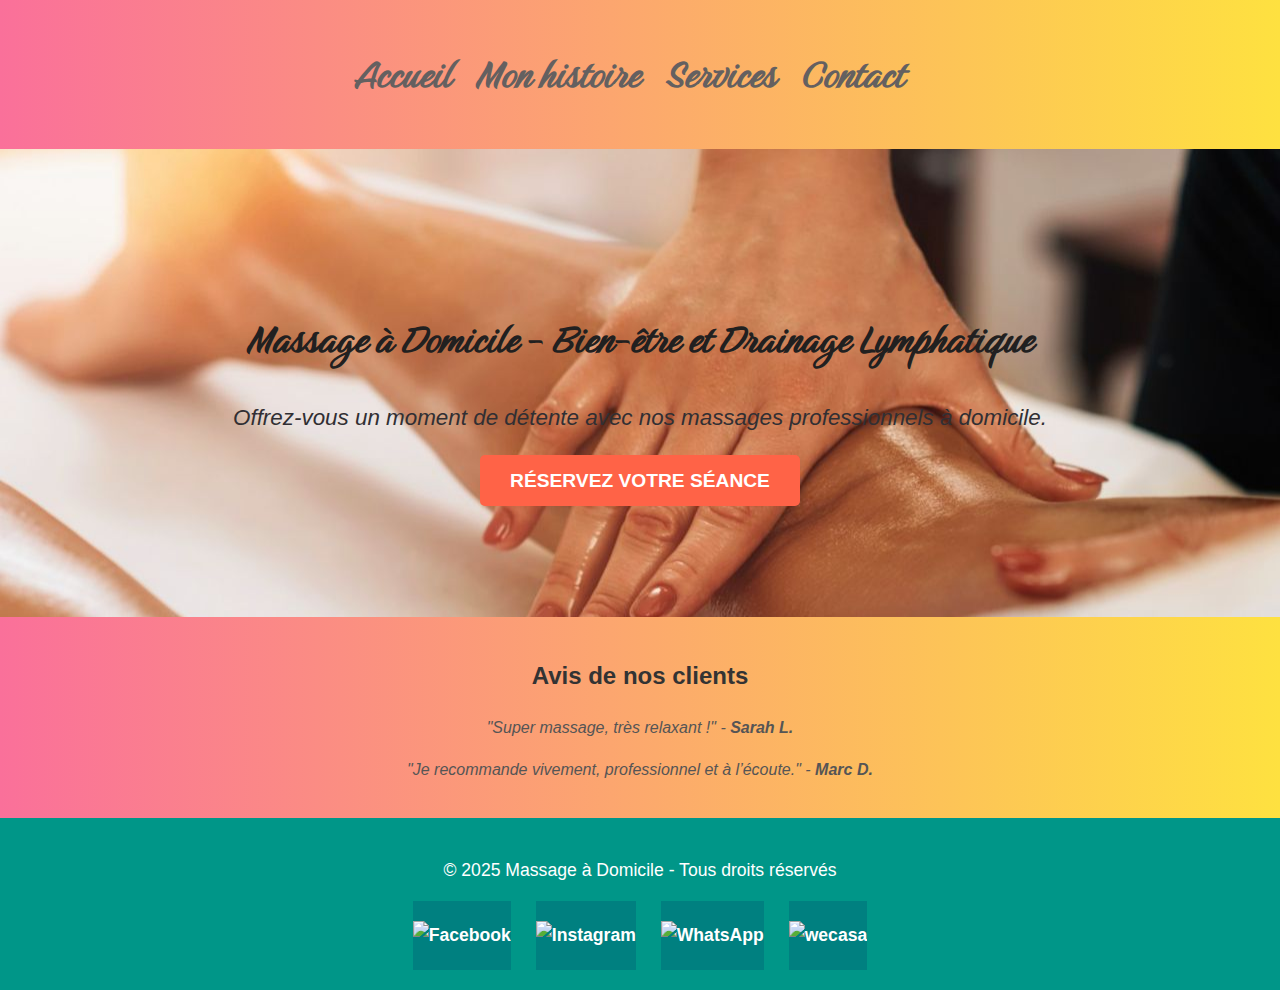
==== mon-site/index.html @ ffd36b78 "finalisation page  carriere" ====
<!DOCTYPE html>
<html lang="fr">

<head>
    <meta charset="UTF-8">
    <meta name="viewport" content="width=device-width, initial-scale=1.0">
    <title>Massage à Domicile - Drainage Lymphatique</title>
    <link rel="preconnect" href="https://fonts.googleapis.com">
    <link rel="preconnect" href="https://fonts.gstatic.com" crossorigin>
    <link href="https://fonts.googleapis.com/css2?family=Birthstone&display=swap" rel="stylesheet">
    <link rel="stylesheet" href="css/style.css">
</head>

<body>
    <header>
        <nav>
            <ul>
                <li><a href="index.html">Accueil</a></li>
                <li><a href="mon_histoire.html">Mon histoire</a></li>
                <li><a href="services.html">Services</a></li>
                <li><a href="contact.html">Contact</a></li>
            </ul>
        </nav>
    </header>

    <section id="hero">
        <h1>Massage à Domicile - Bien-être et Drainage Lymphatique</h1>
        <p>Offrez-vous un moment de détente avec nos massages professionnels à domicile.</p>
        <a href="contact.html" class="btn">Réservez votre séance</a>
    </section>
    <section class="temoignages">
        <h2>Avis de nos clients</h2>
        <div class="avis">
            <p>"Super massage, très relaxant !" - <strong>Sarah L.</strong></p>
            <p>"Je recommande vivement, professionnel et à l’écoute." - <strong>Marc D.</strong></p>
        </div>
    </section>

    <footer>
        <p>&copy; 2025 Massage à Domicile - Tous droits réservés</p>
        <div class="social-icons">
            <a href="https://www.facebook.com/tonprofil" target="_blank">
                <img src="images/facebook.png" alt="Facebook">
            </a>
            <a href="https://www.instagram.com/tonprofil" target="_blank">
                <img src="images/instagram.png" alt="Instagram">
            </a>
            <a href="https://www.whatsapp.com/tonprofil" target="_blank">
                <img src="images/whatsapp.png" alt="WhatsApp">
            </a>
            <a href="https://www.wecasa.com/tonprofil" target="_blank">
                <img src="images/wecasa.png" alt="wecasa">
            </a>
        </div>

    </footer>
</body>

</html>
---- mon-site/css/style.css ----
/* Global Styles */
.birthstone-regular {
    font-family: "Birthstone", serif;
    font-weight: 400;
    font-style: normal;
}

body {
    font-family: 'Arial', sans-serif;
    margin: 0;
    padding: 0;
    background-color: #f4f4f9;
    color: #333;
    line-height: 1.6;
}

/* Header */
header {
    background-image: linear-gradient(to right, #fa709a 0%, #fee140 100%);
    /* Vert apaisant */
    color: #fff;
    padding: 20px 0;
    text-align: center;
    box-shadow: 0 4px 6px rgba(0, 0, 0, 0.1);
}

header h1 {
    font-size: 2.5rem;
    margin: 0;
}

nav ul {
    list-style: none;
    padding: 0;
}

nav ul li {
    display: inline;
    margin-right: 20px;
}

nav ul li a {
    color: #646060;
    text-decoration: none;
    font-weight: bold;
    font-size: 3rem;
    font-family: "Birthstone", serif;
    font-style: normal;
    transition: color 0.3s ease-in-out;
}


nav ul li a:hover {
    text-decoration: underline;
    color: #121110;
    /* Une couleur douce qui attire l’attention */
}

/* Hero Section */
#hero {
    background: url('../images/Drainage.jpg') no-repeat center center/cover;

    /* Image d'arrière-plan relaxante */
    color: rgb(49, 47, 51);
    padding: 120px 20px;
    text-align: center;
    background-position: center;
    background-size: cover;
    background-attachment: fixed;
}

#hero h1 {
    font-size: 3rem;
    margin-bottom: 15px;
    font-family: 'Georgia', serif;
    /**/
    color: #212020;

    font-family: "Birthstone", serif;
    font-style: normal;
}

#hero p {
    font-size: 1.4rem;
    font-style: italic;
    margin-bottom: 30px;
}

#hero .btn {
    background-color: #ff6347;
    /* Une couleur chaude et relaxante */
    color: white;
    padding: 15px 30px;
    font-size: 1.2rem;
    border-radius: 5px;
    text-decoration: none;
    text-transform: uppercase;
    font-weight: bold;
    transition: background-color 0.3s ease;
}

#hero .btn:hover {
    background-color: #471f19;
}

/* story Section */
#story {
    background: url('../images/Drainage_story.jpg') no-repeat center center/cover;


    /* Image d'arrière-plan relaxante */
    color: rgb(49, 47, 51);
    padding: 120px 20px;
    text-align: center;
    background-position: center;
    background-size: cover;
    background-attachment: fixed;
}

#story h1 {
    font-size: 3rem;
    margin-bottom: 15px;
    font-family: 'Georgia', serif;
    /**/
    color: #212020;

    font-family: "Birthstone", serif;
    font-style: normal;
}

#story p {
    font-size: 1.4rem;
    font-style: italic;
    margin-bottom: 30px;
}

#story .btn {
    background-color: #ff6347;
    /* Une couleur chaude et relaxante */
    color: white;
    padding: 15px 30px;
    font-size: 1.2rem;
    border-radius: 5px;
    text-decoration: none;
    text-transform: uppercase;
    font-weight: bold;
    transition: background-color 0.3s ease;
}

#hero .btn:hover {
    background-color: #e5533d;
}

/* Section Services */
#services {
    padding: 60px 20px;
    text-align: center;
    background-color: #fff;
    box-shadow: 0 4px 6px rgba(0, 0, 0, 0.1);
}

#services h2 {
    font-size: 2.5rem;
    color: #009688;
    margin-bottom: 30px;
}

.service-item {
    background-color: #f9f9f9;
    padding: 20px;
    border-radius: 8px;
    box-shadow: 0 2px 4px rgba(0, 0, 0, 0.1);
    margin-bottom: 30px;
    transition: transform 0.3s ease-in-out;
}

.service-item:hover {
    transform: translateY(-10px);
    /* Effet de survol */
}

.service-item h3 {
    font-size: 2rem;
    color: #009688;
    margin-bottom: 15px;
}

.service-item p {
    font-size: 1.2rem;
}

.service-item strong {
    color: #ff6347;
    font-size: 1.4rem;
}

.service-item .btn {
    margin-top: 20px;
    padding: 10px 20px;
    background-color: #009688;
    color: white;
    font-weight: bold;
    border-radius: 5px;
    text-decoration: none;
    font-size: 1.1rem;
}

.service-item .btn:hover {
    background-color: #00796b;
}

/* Formulaire de Contact */
#contact {
    padding: 60px 20px;
    background-color: #f4f4f9;
    text-align: center;
}

form {
    max-width: 600px;
    margin: 0 auto;
    background-color: #fff;
    padding: 30px;
    border-radius: 8px;
    box-shadow: 0 4px 6px rgba(0, 0, 0, 0.1);
}

form input,
form select,
form button {
    width: 100%;
    padding: 15px;
    margin: 10px 0;
    border: 1px solid #ccc;
    border-radius: 5px;
    font-size: 1.1rem;
}

form button {
    background-color: #ff6347;
    color: white;
    font-weight: bold;
    border: none;
    cursor: pointer;
    transition: background-color 0.3s ease;
}

form button:hover {
    background-color: #e5533d;
}

form input:focus,
form select:focus,
form button:focus {
    outline: none;
    border-color: #009688;
}

/*Section témoingnage*/

.temoignages {
    background: #f8f8f8;
    background-image: linear-gradient(to right, #fa709a 0%, #fee140 100%);
    padding: 20px;
    text-align: center;
}

.avis {
    font-style: italic;
    color: #555;
}

/* Footer */
footer {
    background-color: #009688;
    color: white;
    text-align: center;
    padding: 20px 0;
    font-size: 1.1rem;
}

footer a {
    color: white;
    text-decoration: none;
    font-weight: bold;
    text-align: center;
    padding: 20px 0;
    background: #008080;
}

footer a:hover {
    text-decoration: underline;
}

.social-icons {
    margin-top: 10px;
}

.social-icons a {
    display: inline-block;
    margin: 0 10px;
}
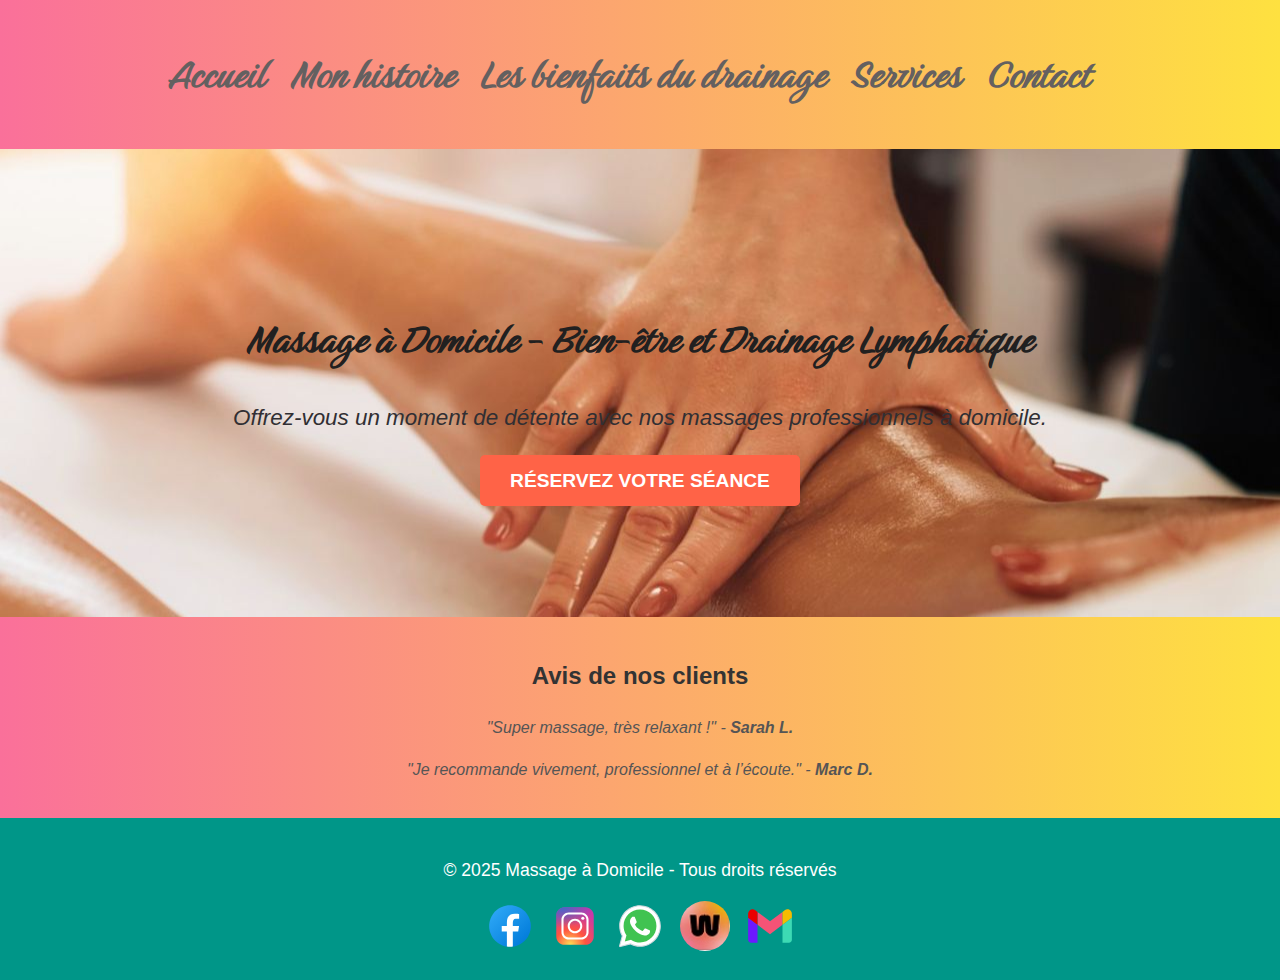
==== commit dda8d091: "ajout de pages" ====
--- a/mon-site/index.html
+++ b/mon-site/index.html
@@ -17,6 +17,7 @@
             <ul>
                 <li><a href="index.html">Accueil</a></li>
                 <li><a href="mon_histoire.html">Mon histoire</a></li>
+                <li><a href="Les_bienfaits_du_drainage.html"> Les bienfaits du drainage</a></li>
                 <li><a href="services.html">Services</a></li>
                 <li><a href="contact.html">Contact</a></li>
             </ul>
@@ -39,17 +40,20 @@
     <footer>
         <p>&copy; 2025 Massage à Domicile - Tous droits réservés</p>
         <div class="social-icons">
-            <a href="https://www.facebook.com/tonprofil" target="_blank">
-                <img src="images/facebook.png" alt="Facebook">
+            <a href="https://www.facebook.com/Anissa.BOUGOUFA" target="_blank">
+                <img src="images/facebook.svg" alt="Facebook">
             </a>
-            <a href="https://www.instagram.com/tonprofil" target="_blank">
-                <img src="images/instagram.png" alt="Instagram">
+            <a href="https://www.instagram.com/anissa.bougoufa" target="_blank">
+                <img src="images/instagram.svg" alt="Instagram">
             </a>
-            <a href="https://www.whatsapp.com/tonprofil" target="_blank">
-                <img src="images/whatsapp.png" alt="WhatsApp">
+            <a href="https://emea01.safelinks.protection.outlook.com/?url=https%3A%2F%2Fwa.me%2Fqr%2F6WMP4GEA6S44F1&data=05%7C02%7C%7C64782a97e25b4b24e76808dd50d4688b%7C84df9e7fe9f640afb435aaaaaaaaaaaa%7C1%7C0%7C638755595398704964%7CUnknown%7CTWFpbGZsb3d8eyJFbXB0eU1hcGkiOnRydWUsIlYiOiIwLjAuMDAwMCIsIlAiOiJXaW4zMiIsIkFOIjoiTWFpbCIsIldUIjoyfQ%3D%3D%7C0%7C%7C%7C&sdata=aqthMpa%2BTN%2F6sFy16B3KfuOR7p97t0MEbCndeUWO9hs%3D&reserved=0" target="_blank">
+                <img src="images/whatsapp.svg" alt="WhatsApp">
             </a>
-            <a href="https://www.wecasa.com/tonprofil" target="_blank">
-                <img src="images/wecasa.png" alt="wecasa">
+            <a href="https://wecasa.pro/anissa40" target="_blank">
+                <img src="images/wecasa.jpg" alt="wecasa" class="wecasa">
+            </a>
+            <a href="mailto:anissabougoufa@hotmail.fr">
+                <img src="images/gmail.svg" alt="gmail">
             </a>
         </div>
 
--- a/mon-site/css/style.css
+++ b/mon-site/css/style.css
@@ -284,8 +284,7 @@
     text-decoration: none;
     font-weight: bold;
     text-align: center;
-    padding: 20px 0;
-    background: #008080;
+
 }
 
 footer a:hover {
@@ -293,10 +292,30 @@
 }
 
 .social-icons {
+    display: flex;
+    justify-content: center;
+    gap: 15px;
     margin-top: 10px;
 }
 
-.social-icons a {
-    display: inline-block;
-    margin: 0 10px;
+.social-icons a img {
+    width: 50px;
+    transition: transform 0.3s ease-in-out, filter 0.3s ease-in-out;
+}
+
+/* Effet de zoom au survol */
+.social-icons a:hover img {
+    transform: scale(1.2);
+    /* Agrandissement */
+    filter: brightness(1.2);
+    /* Rend l'image plus lumineuse */
+}
+
+/* Effet de rotation */
+.social-icons a:hover img {
+    transform: rotate(10deg) scale(1.2);
+}
+
+.wecasa {
+    border-radius: 50%;
 }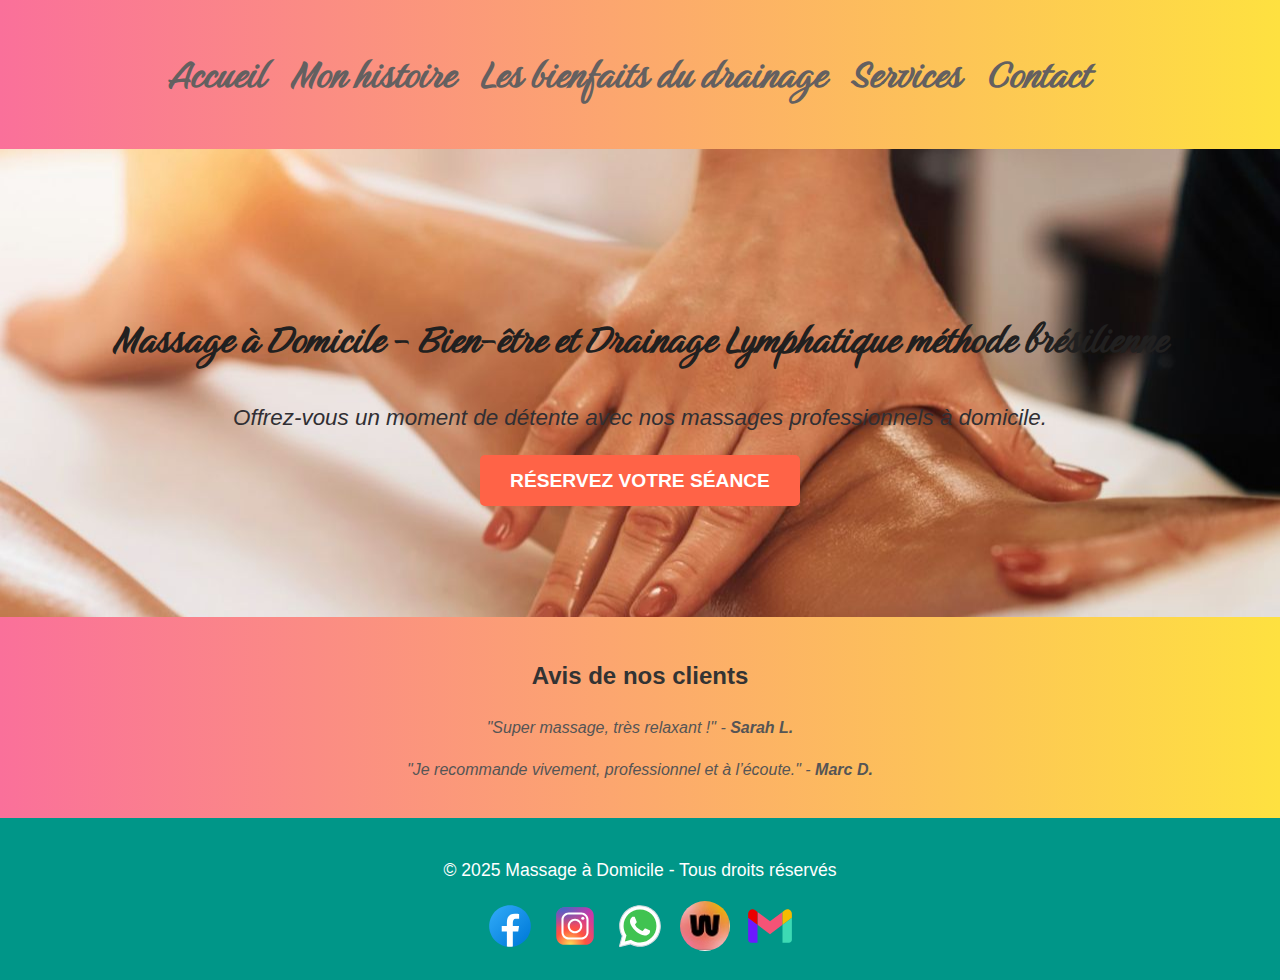
==== commit 8d3d09c9: "ajout de pages les bienfaits su drainage" ====
--- a/mon-site/index.html
+++ b/mon-site/index.html
@@ -25,7 +25,7 @@
     </header>
 
     <section id="hero">
-        <h1>Massage à Domicile - Bien-être et Drainage Lymphatique</h1>
+        <h1>Massage à Domicile - Bien-être et Drainage Lymphatique méthode brésilienne</h1>
         <p>Offrez-vous un moment de détente avec nos massages professionnels à domicile.</p>
         <a href="contact.html" class="btn">Réservez votre séance</a>
     </section>
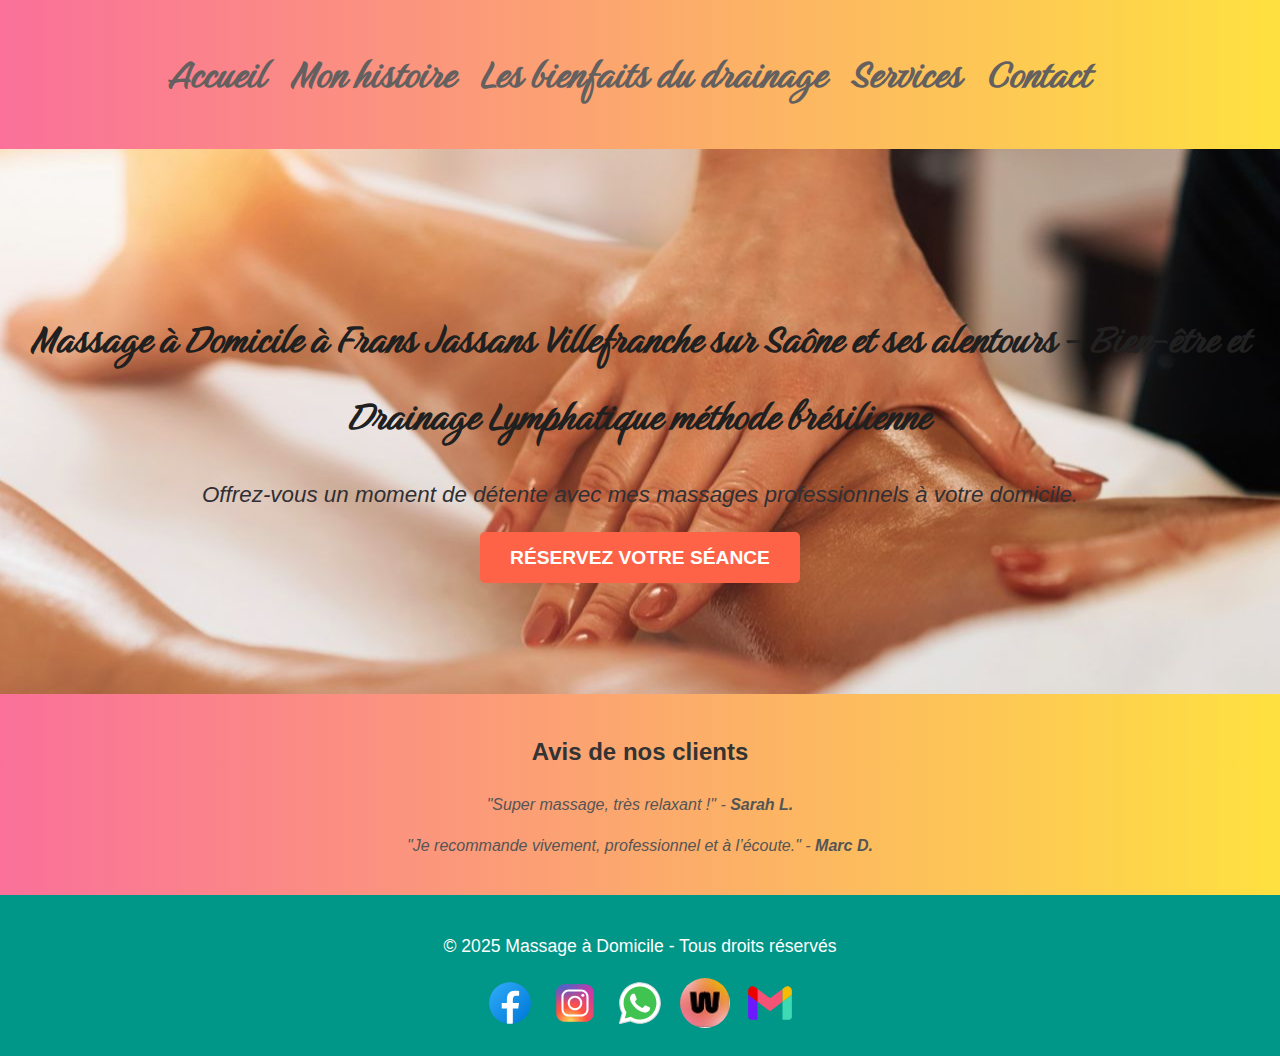
==== commit c944aa37: "finalisation page bio" ====
--- a/mon-site/index.html
+++ b/mon-site/index.html
@@ -25,8 +25,9 @@
     </header>
 
     <section id="hero">
-        <h1>Massage à Domicile - Bien-être et Drainage Lymphatique méthode brésilienne</h1>
-        <p>Offrez-vous un moment de détente avec nos massages professionnels à domicile.</p>
+        <h1>Massage à Domicile à Frans Jassans Villefranche sur Saône et ses alentours - Bien-être et Drainage
+            Lymphatique méthode brésilienne</h1>
+        <p>Offrez-vous un moment de détente avec mes massages professionnels à votre domicile.</p>
         <a href="contact.html" class="btn">Réservez votre séance</a>
     </section>
     <section class="temoignages">
@@ -46,7 +47,8 @@
             <a href="https://www.instagram.com/anissa.bougoufa" target="_blank">
                 <img src="images/instagram.svg" alt="Instagram">
             </a>
-            <a href="https://emea01.safelinks.protection.outlook.com/?url=https%3A%2F%2Fwa.me%2Fqr%2F6WMP4GEA6S44F1&data=05%7C02%7C%7C64782a97e25b4b24e76808dd50d4688b%7C84df9e7fe9f640afb435aaaaaaaaaaaa%7C1%7C0%7C638755595398704964%7CUnknown%7CTWFpbGZsb3d8eyJFbXB0eU1hcGkiOnRydWUsIlYiOiIwLjAuMDAwMCIsIlAiOiJXaW4zMiIsIkFOIjoiTWFpbCIsIldUIjoyfQ%3D%3D%7C0%7C%7C%7C&sdata=aqthMpa%2BTN%2F6sFy16B3KfuOR7p97t0MEbCndeUWO9hs%3D&reserved=0" target="_blank">
+            <a href="https://emea01.safelinks.protection.outlook.com/?url=https%3A%2F%2Fwa.me%2Fqr%2F6WMP4GEA6S44F1&data=05%7C02%7C%7C64782a97e25b4b24e76808dd50d4688b%7C84df9e7fe9f640afb435aaaaaaaaaaaa%7C1%7C0%7C638755595398704964%7CUnknown%7CTWFpbGZsb3d8eyJFbXB0eU1hcGkiOnRydWUsIlYiOiIwLjAuMDAwMCIsIlAiOiJXaW4zMiIsIkFOIjoiTWFpbCIsIldUIjoyfQ%3D%3D%7C0%7C%7C%7C&sdata=aqthMpa%2BTN%2F6sFy16B3KfuOR7p97t0MEbCndeUWO9hs%3D&reserved=0"
+                target="_blank">
                 <img src="images/whatsapp.svg" alt="WhatsApp">
             </a>
             <a href="https://wecasa.pro/anissa40" target="_blank">
--- a/mon-site/css/style.css
+++ b/mon-site/css/style.css
@@ -103,10 +103,10 @@
     background-color: #471f19;
 }
 
-/* story Section */
+/* Début story Section */
 #story {
-    background: url('../images/Drainage_story.jpg') no-repeat center center/cover;
-
+
+    background: url('../images/meditation.jpg') no-repeat center center/cover;
 
     /* Image d'arrière-plan relaxante */
     color: rgb(49, 47, 51);
@@ -128,9 +128,25 @@
     font-style: normal;
 }
 
+#bio {
+
+    /* Augmentation de la taille du texte */
+    line-height: 1.8;
+    color: #dbdbe1;
+    font-family: 'Playfair Display', serif;
+    background: rgba(0, 0, 0, 0.7);
+    /* Fond semi-transparent noir */
+    border-radius: 5px;
+    text-align: justify;
+    text-shadow: 2px 2px 4px rgba(0, 0, 0, 0.6);
+    /* Ombre pour améliorer la lisibilité */
+    padding: 1rem;
+}
+
 #story p {
     font-size: 1.4rem;
     font-style: italic;
+    font-weight: bolder;
     margin-bottom: 30px;
 }
 
@@ -147,8 +163,55 @@
     transition: background-color 0.3s ease;
 }
 
+/* Fin story Section */
+
 #hero .btn:hover {
     background-color: #e5533d;
+}
+
+/* Début Section bienfaits*/
+
+#bienfaits {
+    background: url('../images/Drainage_story.jpg') no-repeat center center/cover;
+
+
+    /* Image d'arrière-plan relaxante */
+    color: rgb(49, 47, 51);
+    padding: 120px 20px;
+    text-align: center;
+    background-position: center;
+    background-size: cover;
+    background-attachment: fixed;
+}
+
+#bienfaits h1 {
+    font-size: 3rem;
+    margin-bottom: 15px;
+    font-family: 'Georgia', serif;
+    /**/
+    color: #212020;
+
+    font-family: "Birthstone", serif;
+    font-style: normal;
+}
+
+#bienfaits p {
+    font-size: 1.4rem;
+    font-style: italic;
+    margin-bottom: 30px;
+}
+
+#bienfaits .btn {
+    background-color: #ff6347;
+    /* Une couleur chaude et relaxante */
+    color: white;
+    padding: 15px 30px;
+    font-size: 1.2rem;
+    border-radius: 5px;
+    text-decoration: none;
+    text-transform: uppercase;
+    font-weight: bold;
+    transition: background-color 0.3s ease;
 }
 
 /* Section Services */
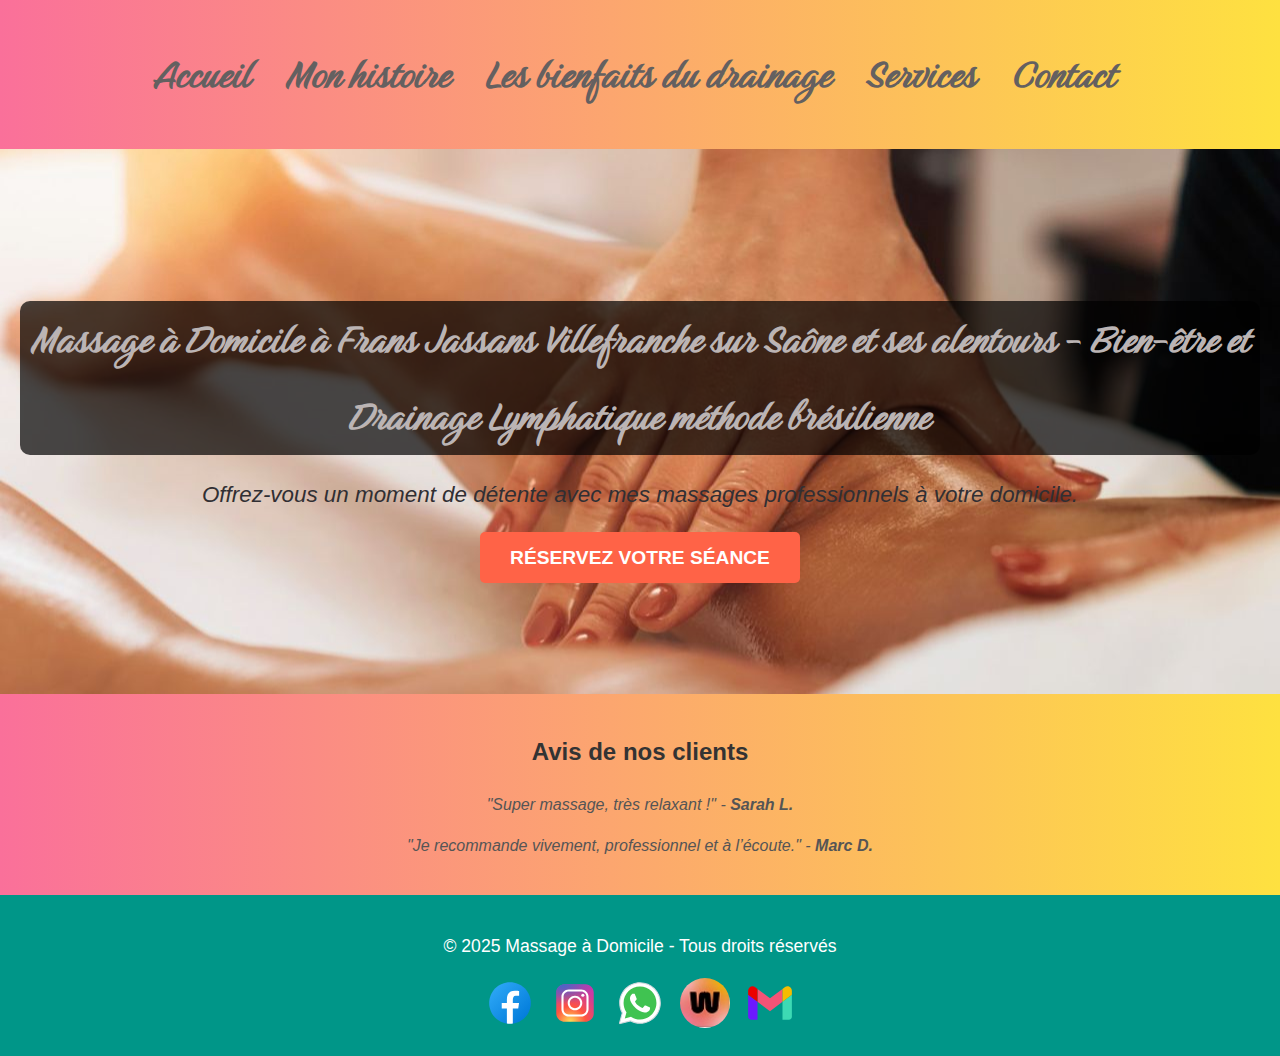
==== commit 44049460: "ajustement ombrage" ====
--- a/mon-site/index.html
+++ b/mon-site/index.html
@@ -4,11 +4,20 @@
 <head>
     <meta charset="UTF-8">
     <meta name="viewport" content="width=device-width, initial-scale=1.0">
-    <title>Massage à Domicile - Drainage Lymphatique</title>
+    <title>Massage à Domicile - Drainage Lymphatique Frans Jassans Villefranche</title>
     <link rel="preconnect" href="https://fonts.googleapis.com">
     <link rel="preconnect" href="https://fonts.gstatic.com" crossorigin>
     <link href="https://fonts.googleapis.com/css2?family=Birthstone&display=swap" rel="stylesheet">
     <link rel="stylesheet" href="css/style.css">
+    <!-- Google tag (gtag.js) -->
+    <script async src="https://www.googletagmanager.com/gtag/js?id=G-GDB0178CJ2"></script>
+    <script>
+        window.dataLayer = window.dataLayer || [];
+        function gtag() { dataLayer.push(arguments); }
+        gtag('js', new Date());
+
+        gtag('config', 'G-GDB0178CJ2');
+    </script>
 </head>
 
 <body>
--- a/mon-site/css/style.css
+++ b/mon-site/css/style.css
@@ -37,6 +37,7 @@
 nav ul li {
     display: inline;
     margin-right: 20px;
+    padding-left: 10px;
 }
 
 nav ul li a {
@@ -72,12 +73,11 @@
 #hero h1 {
     font-size: 3rem;
     margin-bottom: 15px;
-    font-family: 'Georgia', serif;
-    /**/
-    color: #212020;
-
+    color: #bbb4b4;
     font-family: "Birthstone", serif;
     font-style: normal;
+    background: rgba(0, 0, 0, 0.7);
+    border-radius: 10px;
 }
 
 #hero p {
@@ -122,10 +122,15 @@
     margin-bottom: 15px;
     font-family: 'Georgia', serif;
     /**/
-    color: #212020;
+    color: #b9b4b4;
 
     font-family: "Birthstone", serif;
     font-style: normal;
+    background: rgba(7, 7, 7, 0.3);
+    border-radius: 5px;
+    text-align: justify;
+    text-shadow: 2px 2px 4px rgba(0, 0, 0, 0.6);
+    padding: 1rem;
 }
 
 #bio {
@@ -134,7 +139,7 @@
     line-height: 1.8;
     color: #dbdbe1;
     font-family: 'Playfair Display', serif;
-    background: rgba(0, 0, 0, 0.7);
+    background: rgba(7, 7, 7, 0.4);
     /* Fond semi-transparent noir */
     border-radius: 5px;
     text-align: justify;
@@ -148,6 +153,18 @@
     font-style: italic;
     font-weight: bolder;
     margin-bottom: 30px;
+    font-size: 1.4rem;
+    font-style: italic;
+    margin-bottom: 30px;
+    color: #bbb4b4;
+    line-height: 1.8;
+    color: #dbdbe1;
+    font-family: 'Playfair Display', serif;
+    background: rgba(7, 7, 7, 0.8);
+    border-radius: 5px;
+    text-align: justify;
+    text-shadow: 2px 2px 4px rgba(0, 0, 0, 0.6);
+    padding: 1rem;
 }
 
 #story .btn {
@@ -164,7 +181,34 @@
 }
 
 /* Fin story Section */
-
+/*Les bienfaits paragraphe style*/
+.highlight {
+    font-weight: bold;
+    color: #4CAF50;
+}
+
+/* Boîte pour chaque bienfait */
+#article p {
+    color: #121110;
+}
+
+.benefit {
+    background-color: rgba(0, 0, 0, 0.15) #ffffff;
+    border-left: 5px solid #4CAF50;
+    padding: 15px;
+    margin: 15px 0;
+    border-radius: 8px;
+    box-shadow: 0 2px 5px rgba(0, 0, 0, 0.1);
+    transition: transform 0.2s ease-in-out, box-shadow 0.2s ease-in-out;
+}
+
+/* Effet au survol */
+.benefit:hover {
+    transform: translateY(-3px);
+    box-shadow: 0 4px 10px rgba(0, 0, 0, 0.15);
+}
+
+/*Fin bienfaits*/
 #hero .btn:hover {
     background-color: #e5533d;
 }
@@ -172,7 +216,7 @@
 /* Début Section bienfaits*/
 
 #bienfaits {
-    background: url('../images/Drainage_story.jpg') no-repeat center center/cover;
+    background: url('../images/4_saisons.webp') no-repeat center center/cover;
 
 
     /* Image d'arrière-plan relaxante */
@@ -187,19 +231,28 @@
 #bienfaits h1 {
     font-size: 3rem;
     margin-bottom: 15px;
-    font-family: 'Georgia', serif;
-    /**/
-    color: #212020;
-
+    color: #bbb4b4;
     font-family: "Birthstone", serif;
     font-style: normal;
+    background: rgba(0, 0, 0, 0.7);
+    border-radius: 10px;
 }
 
 #bienfaits p {
     font-size: 1.4rem;
     font-style: italic;
     margin-bottom: 30px;
-}
+    color: #bbb4b4;
+    line-height: 1.8;
+    color: #dbdbe1;
+    font-family: 'Playfair Display', serif;
+    background: rgba(7, 7, 7, 0.8);
+    border-radius: 5px;
+    text-align: justify;
+    text-shadow: 2px 2px 4px rgba(0, 0, 0, 0.6);
+    padding: 1rem;
+}
+
 
 #bienfaits .btn {
     background-color: #ff6347;
@@ -291,7 +344,7 @@
 form input,
 form select,
 form button {
-    width: 100%;
+    width: 96%;
     padding: 15px;
     margin: 10px 0;
     border: 1px solid #ccc;
@@ -331,6 +384,14 @@
 .avis {
     font-style: italic;
     color: #555;
+}
+
+/*Image Wats App*/
+
+
+aside img {
+    width: 10rem;
+    margin-top: 3rem;
 }
 
 /* Footer */
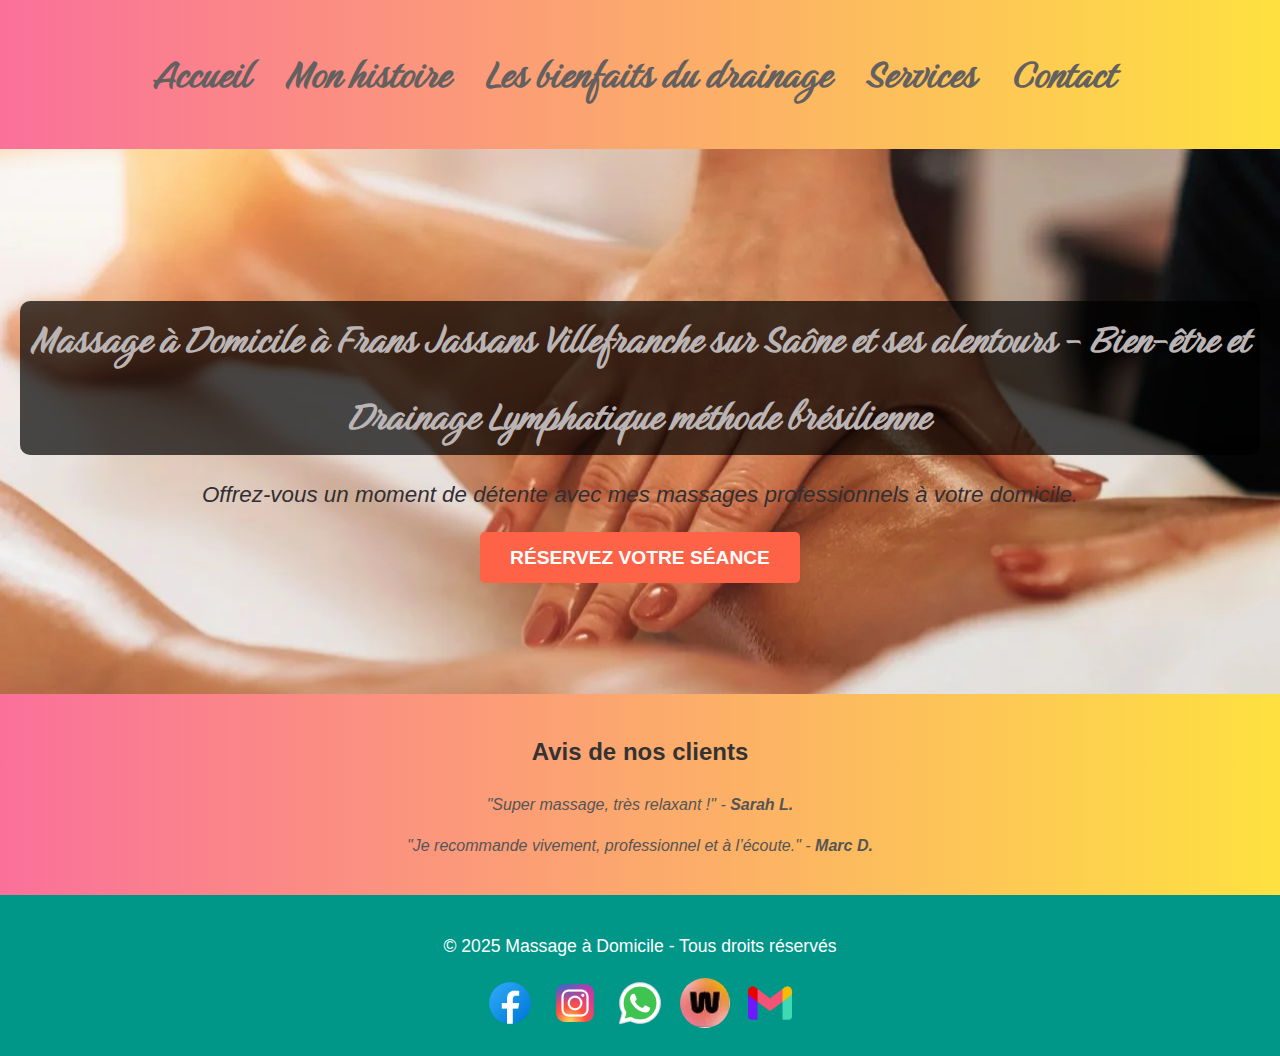
==== commit 9519d0f2: "Allègement image-2" ====
--- a/mon-site/index.html
+++ b/mon-site/index.html
@@ -4,6 +4,7 @@
 <head>
     <meta charset="UTF-8">
     <meta name="viewport" content="width=device-width, initial-scale=1.0">
+    <meta description="massage à domicile Frans Jassans Villefranche sur saône drainage lymphatique relaxation ">
     <title>Massage à Domicile - Drainage Lymphatique Frans Jassans Villefranche</title>
     <link rel="preconnect" href="https://fonts.googleapis.com">
     <link rel="preconnect" href="https://fonts.gstatic.com" crossorigin>
@@ -51,20 +52,20 @@
         <p>&copy; 2025 Massage à Domicile - Tous droits réservés</p>
         <div class="social-icons">
             <a href="https://www.facebook.com/Anissa.BOUGOUFA" target="_blank">
-                <img src="images/facebook.svg" alt="Facebook">
+                <img src="images/facebook.webp" alt="Facebook">
             </a>
             <a href="https://www.instagram.com/anissa.bougoufa" target="_blank">
-                <img src="images/instagram.svg" alt="Instagram">
+                <img src="images/instagram.webp" alt="Instagram">
             </a>
             <a href="https://emea01.safelinks.protection.outlook.com/?url=https%3A%2F%2Fwa.me%2Fqr%2F6WMP4GEA6S44F1&data=05%7C02%7C%7C64782a97e25b4b24e76808dd50d4688b%7C84df9e7fe9f640afb435aaaaaaaaaaaa%7C1%7C0%7C638755595398704964%7CUnknown%7CTWFpbGZsb3d8eyJFbXB0eU1hcGkiOnRydWUsIlYiOiIwLjAuMDAwMCIsIlAiOiJXaW4zMiIsIkFOIjoiTWFpbCIsIldUIjoyfQ%3D%3D%7C0%7C%7C%7C&sdata=aqthMpa%2BTN%2F6sFy16B3KfuOR7p97t0MEbCndeUWO9hs%3D&reserved=0"
                 target="_blank">
-                <img src="images/whatsapp.svg" alt="WhatsApp">
+                <img src="images/whatsapp.webp" alt="WhatsApp">
             </a>
             <a href="https://wecasa.pro/anissa40" target="_blank">
-                <img src="images/wecasa.jpg" alt="wecasa" class="wecasa">
+                <img src="images/wecasa.webp" alt="wecasa" class="wecasa">
             </a>
             <a href="mailto:anissabougoufa@hotmail.fr">
-                <img src="images/gmail.svg" alt="gmail">
+                <img src="images/gmail.webp" alt="gmail">
             </a>
         </div>
 
--- a/mon-site/css/style.css
+++ b/mon-site/css/style.css
@@ -1,445 +1,371 @@
-/* Global Styles */
+#bienfaits h1,
+#hero h1,
+.birthstone-regular,
+nav ul li a {
+    font-style: normal;
+    font-family: Birthstone, serif
+}
+
+#bienfaits h1,
+#hero h1,
+#story h1,
+.birthstone-regular,
+nav ul li a {
+    font-family: Birthstone, serif
+}
+
+#hero p,
+#story p {
+    margin-bottom: 30px
+}
+
+#article p,
+nav ul li a:hover {
+    color: #121110
+}
+
+#bienfaits,
+#hero,
+#story {
+    color: #312f33;
+    padding: 120px 20px
+}
+
+#contact,
+#services {
+    padding: 60px 20px
+}
+
+#contact,
+body {
+    background-color: #f4f4f9
+}
+
+#services,
+form {
+    background-color: #fff;
+    box-shadow: 0 4px 6px rgba(0, 0, 0, .1)
+}
+
+.benefit,
+.service-item,
+form {
+    border-radius: 8px
+}
+
+#services,
+form,
+header {
+    box-shadow: 0 4px 6px rgba(0, 0, 0, .1)
+}
+
+.service-item .btn,
+footer {
+    background-color: #009688;
+    font-size: 1.1rem
+}
+
+footer,
+header {
+    padding: 20px 0;
+    color: #fff;
+    text-align: center
+}
+
+.service-item .btn,
+footer a,
+nav ul li a {
+    text-decoration: none
+}
+
+#bienfaits,
+#contact,
+#hero,
+#services,
+#story,
+.temoignages,
+footer,
+footer a,
+header {
+    text-align: center
+}
+
+footer a:hover,
+nav ul li a:hover {
+    text-decoration: underline
+}
+
 .birthstone-regular {
-    font-family: "Birthstone", serif;
-    font-weight: 400;
-    font-style: normal;
+    font-weight: 400
+}
+
+.highlight,
+.service-item .btn,
+footer a,
+form button,
+nav ul li a {
+    font-weight: 700
 }
 
 body {
-    font-family: 'Arial', sans-serif;
+    font-family: Arial, sans-serif;
     margin: 0;
     padding: 0;
-    background-color: #f4f4f9;
     color: #333;
-    line-height: 1.6;
-}
-
-/* Header */
+    line-height: 1.6
+}
+
 header {
-    background-image: linear-gradient(to right, #fa709a 0%, #fee140 100%);
-    /* Vert apaisant */
-    color: #fff;
-    padding: 20px 0;
-    text-align: center;
-    box-shadow: 0 4px 6px rgba(0, 0, 0, 0.1);
+    background-image: linear-gradient(to right, #fa709a 0, #fee140 100%)
 }
 
 header h1 {
     font-size: 2.5rem;
-    margin: 0;
+    margin: 0
 }
 
 nav ul {
     list-style: none;
-    padding: 0;
+    padding: 0
 }
 
 nav ul li {
     display: inline;
     margin-right: 20px;
-    padding-left: 10px;
+    padding-left: 10px
 }
 
 nav ul li a {
     color: #646060;
-    text-decoration: none;
-    font-weight: bold;
     font-size: 3rem;
-    font-family: "Birthstone", serif;
-    font-style: normal;
-    transition: color 0.3s ease-in-out;
-}
-
-
-nav ul li a:hover {
-    text-decoration: underline;
-    color: #121110;
-    /* Une couleur douce qui attire l’attention */
-}
-
-/* Hero Section */
+    transition: color .3s ease-in-out
+}
+
 #hero {
-    background: url('../images/Drainage.jpg') no-repeat center center/cover;
-
-    /* Image d'arrière-plan relaxante */
-    color: rgb(49, 47, 51);
-    padding: 120px 20px;
-    text-align: center;
-    background-position: center;
-    background-size: cover;
-    background-attachment: fixed;
-}
-
+    background: url('../images/Drainage.webp') center/cover no-repeat fixed
+}
+
+#bienfaits h1,
 #hero h1 {
     font-size: 3rem;
     margin-bottom: 15px;
     color: #bbb4b4;
-    font-family: "Birthstone", serif;
-    font-style: normal;
-    background: rgba(0, 0, 0, 0.7);
-    border-radius: 10px;
+    background: rgba(0, 0, 0, .7);
+    border-radius: 10px
 }
 
 #hero p {
     font-size: 1.4rem;
-    font-style: italic;
-    margin-bottom: 30px;
-}
-
-#hero .btn {
-    background-color: #ff6347;
-    /* Une couleur chaude et relaxante */
-    color: white;
+    font-style: italic
+}
+
+#bienfaits .btn,
+#hero .btn,
+#story .btn,
+a.btn {
+    background-color: tomato;
+    color: #fff;
     padding: 15px 30px;
     font-size: 1.2rem;
     border-radius: 5px;
     text-decoration: none;
     text-transform: uppercase;
-    font-weight: bold;
-    transition: background-color 0.3s ease;
-}
-
-#hero .btn:hover {
-    background-color: #471f19;
-}
-
-/* Début story Section */
+    font-weight: 700;
+    transition: background-color .3s
+}
+
 #story {
-
-    background: url('../images/meditation.jpg') no-repeat center center/cover;
-
-    /* Image d'arrière-plan relaxante */
-    color: rgb(49, 47, 51);
-    padding: 120px 20px;
-    text-align: center;
-    background-position: center;
-    background-size: cover;
-    background-attachment: fixed;
+    background: url('../images/meditation.webp') center/cover no-repeat fixed
 }
 
 #story h1 {
     font-size: 3rem;
     margin-bottom: 15px;
-    font-family: 'Georgia', serif;
-    /**/
     color: #b9b4b4;
-
-    font-family: "Birthstone", serif;
     font-style: normal;
-    background: rgba(7, 7, 7, 0.3);
+    background: rgba(7, 7, 7, .3);
     border-radius: 5px;
     text-align: justify;
-    text-shadow: 2px 2px 4px rgba(0, 0, 0, 0.6);
-    padding: 1rem;
-}
-
-#bio {
-
-    /* Augmentation de la taille du texte */
+    text-shadow: 2px 2px 4px rgba(0, 0, 0, .6);
+    padding: 1rem
+}
+
+#bienfaits p,
+#story p {
+    font-size: 1.4rem;
+    background: rgba(7, 7, 7, .8)
+}
+
+#bienfaits p,
+#bio,
+#story p {
     line-height: 1.8;
     color: #dbdbe1;
     font-family: 'Playfair Display', serif;
-    background: rgba(7, 7, 7, 0.4);
-    /* Fond semi-transparent noir */
-    border-radius: 5px;
     text-align: justify;
-    text-shadow: 2px 2px 4px rgba(0, 0, 0, 0.6);
-    /* Ombre pour améliorer la lisibilité */
+    text-shadow: 2px 2px 4px rgba(0, 0, 0, .6);
     padding: 1rem;
+    border-radius: 5px
+}
+
+#bienfaits p,
+#story p,
+.avis {
+    font-style: italic
+}
+
+#bio {
+    background: rgba(7, 7, 7, .4)
 }
 
 #story p {
-    font-size: 1.4rem;
-    font-style: italic;
-    font-weight: bolder;
-    margin-bottom: 30px;
-    font-size: 1.4rem;
-    font-style: italic;
-    margin-bottom: 30px;
-    color: #bbb4b4;
-    line-height: 1.8;
-    color: #dbdbe1;
-    font-family: 'Playfair Display', serif;
-    background: rgba(7, 7, 7, 0.8);
-    border-radius: 5px;
-    text-align: justify;
-    text-shadow: 2px 2px 4px rgba(0, 0, 0, 0.6);
-    padding: 1rem;
-}
-
-#story .btn {
-    background-color: #ff6347;
-    /* Une couleur chaude et relaxante */
-    color: white;
-    padding: 15px 30px;
-    font-size: 1.2rem;
-    border-radius: 5px;
-    text-decoration: none;
-    text-transform: uppercase;
-    font-weight: bold;
-    transition: background-color 0.3s ease;
-}
-
-/* Fin story Section */
-/*Les bienfaits paragraphe style*/
+    font-weight: bolder
+}
+
 .highlight {
-    font-weight: bold;
-    color: #4CAF50;
-}
-
-/* Boîte pour chaque bienfait */
-#article p {
-    color: #121110;
+    color: #4caf50
 }
 
 .benefit {
-    background-color: rgba(0, 0, 0, 0.15) #ffffff;
-    border-left: 5px solid #4CAF50;
+    background-color: rgba(0, 0, 0, .15) #fff;
+    border-left: 5px solid #4caf50;
     padding: 15px;
     margin: 15px 0;
-    border-radius: 8px;
-    box-shadow: 0 2px 5px rgba(0, 0, 0, 0.1);
-    transition: transform 0.2s ease-in-out, box-shadow 0.2s ease-in-out;
-}
-
-/* Effet au survol */
+    box-shadow: 0 2px 5px rgba(0, 0, 0, .1);
+    transition: transform .2s ease-in-out, box-shadow .2s ease-in-out
+}
+
 .benefit:hover {
     transform: translateY(-3px);
-    box-shadow: 0 4px 10px rgba(0, 0, 0, 0.15);
-}
-
-/*Fin bienfaits*/
-#hero .btn:hover {
-    background-color: #e5533d;
-}
-
-/* Début Section bienfaits*/
+    box-shadow: 0 4px 10px rgba(0, 0, 0, .15)
+}
+
+#hero .btn:hover,
+form button:hover {
+    background-color: #e5533d
+}
 
 #bienfaits {
-    background: url('../images/4_saisons.webp') no-repeat center center/cover;
-
-
-    /* Image d'arrière-plan relaxante */
-    color: rgb(49, 47, 51);
-    padding: 120px 20px;
-    text-align: center;
-    background-position: center;
-    background-size: cover;
-    background-attachment: fixed;
-}
-
-#bienfaits h1 {
-    font-size: 3rem;
-    margin-bottom: 15px;
-    color: #bbb4b4;
-    font-family: "Birthstone", serif;
-    font-style: normal;
-    background: rgba(0, 0, 0, 0.7);
-    border-radius: 10px;
+    background: url('../images/4_saisons.webp') center/cover no-repeat fixed
 }
 
 #bienfaits p {
-    font-size: 1.4rem;
-    font-style: italic;
-    margin-bottom: 30px;
-    color: #bbb4b4;
-    line-height: 1.8;
-    color: #dbdbe1;
-    font-family: 'Playfair Display', serif;
-    background: rgba(7, 7, 7, 0.8);
-    border-radius: 5px;
-    text-align: justify;
-    text-shadow: 2px 2px 4px rgba(0, 0, 0, 0.6);
-    padding: 1rem;
-}
-
-
-#bienfaits .btn {
-    background-color: #ff6347;
-    /* Une couleur chaude et relaxante */
-    color: white;
-    padding: 15px 30px;
-    font-size: 1.2rem;
-    border-radius: 5px;
-    text-decoration: none;
-    text-transform: uppercase;
-    font-weight: bold;
-    transition: background-color 0.3s ease;
-}
-
-/* Section Services */
-#services {
-    padding: 60px 20px;
-    text-align: center;
-    background-color: #fff;
-    box-shadow: 0 4px 6px rgba(0, 0, 0, 0.1);
+    margin-bottom: 30px
 }
 
 #services h2 {
     font-size: 2.5rem;
     color: #009688;
-    margin-bottom: 30px;
+    margin-bottom: 30px
 }
 
 .service-item {
     background-color: #f9f9f9;
     padding: 20px;
-    border-radius: 8px;
-    box-shadow: 0 2px 4px rgba(0, 0, 0, 0.1);
+    box-shadow: 0 2px 4px rgba(0, 0, 0, .1);
     margin-bottom: 30px;
-    transition: transform 0.3s ease-in-out;
+    transition: transform .3s ease-in-out
 }
 
 .service-item:hover {
-    transform: translateY(-10px);
-    /* Effet de survol */
+    transform: translateY(-10px)
 }
 
 .service-item h3 {
     font-size: 2rem;
     color: #009688;
-    margin-bottom: 15px;
+    margin-bottom: 15px
 }
 
 .service-item p {
-    font-size: 1.2rem;
+    font-size: 1.2rem
 }
 
 .service-item strong {
-    color: #ff6347;
-    font-size: 1.4rem;
+    color: tomato;
+    font-size: 1.4rem
 }
 
 .service-item .btn {
     margin-top: 20px;
     padding: 10px 20px;
-    background-color: #009688;
-    color: white;
-    font-weight: bold;
-    border-radius: 5px;
-    text-decoration: none;
-    font-size: 1.1rem;
+    color: #fff;
+    border-radius: 5px
 }
 
 .service-item .btn:hover {
-    background-color: #00796b;
-}
-
-/* Formulaire de Contact */
-#contact {
-    padding: 60px 20px;
-    background-color: #f4f4f9;
-    text-align: center;
+    background-color: #00796b
 }
 
 form {
     max-width: 600px;
     margin: 0 auto;
-    background-color: #fff;
-    padding: 30px;
-    border-radius: 8px;
-    box-shadow: 0 4px 6px rgba(0, 0, 0, 0.1);
-}
-
+    padding: 30px
+}
+
+form button,
 form input,
-form select,
-form button {
+form select {
     width: 96%;
     padding: 15px;
     margin: 10px 0;
     border: 1px solid #ccc;
     border-radius: 5px;
-    font-size: 1.1rem;
+    font-size: 1.1rem
 }
 
 form button {
-    background-color: #ff6347;
-    color: white;
-    font-weight: bold;
+    background-color: tomato;
+    color: #fff;
     border: none;
     cursor: pointer;
-    transition: background-color 0.3s ease;
-}
-
-form button:hover {
-    background-color: #e5533d;
-}
-
+    transition: background-color .3s
+}
+
+form button:focus,
 form input:focus,
-form select:focus,
-form button:focus {
-    outline: none;
-    border-color: #009688;
-}
-
-/*Section témoingnage*/
+form select:focus {
+    outline: 0;
+    border-color: #009688
+}
 
 .temoignages {
     background: #f8f8f8;
-    background-image: linear-gradient(to right, #fa709a 0%, #fee140 100%);
-    padding: 20px;
-    text-align: center;
+    background-image: linear-gradient(to right, #fa709a 0, #fee140 100%);
+    padding: 20px
 }
 
 .avis {
-    font-style: italic;
-    color: #555;
-}
-
-/*Image Wats App*/
-
+    color: #555
+}
 
 aside img {
     width: 10rem;
-    margin-top: 3rem;
-}
-
-/* Footer */
-footer {
-    background-color: #009688;
-    color: white;
-    text-align: center;
-    padding: 20px 0;
-    font-size: 1.1rem;
+    margin-top: 3rem
 }
 
 footer a {
-    color: white;
-    text-decoration: none;
-    font-weight: bold;
-    text-align: center;
-
-}
-
-footer a:hover {
-    text-decoration: underline;
+    color: #fff
 }
 
 .social-icons {
     display: flex;
     justify-content: center;
     gap: 15px;
-    margin-top: 10px;
+    margin-top: 10px
 }
 
 .social-icons a img {
     width: 50px;
-    transition: transform 0.3s ease-in-out, filter 0.3s ease-in-out;
-}
-
-/* Effet de zoom au survol */
+    transition: transform .3s ease-in-out, filter .3s ease-in-out
+}
+
 .social-icons a:hover img {
     transform: scale(1.2);
-    /* Agrandissement */
     filter: brightness(1.2);
-    /* Rend l'image plus lumineuse */
-}
-
-/* Effet de rotation */
-.social-icons a:hover img {
-    transform: rotate(10deg) scale(1.2);
+    transform: rotate(10deg) scale(1.2)
 }
 
 .wecasa {
-    border-radius: 50%;
+    border-radius: 50%
 }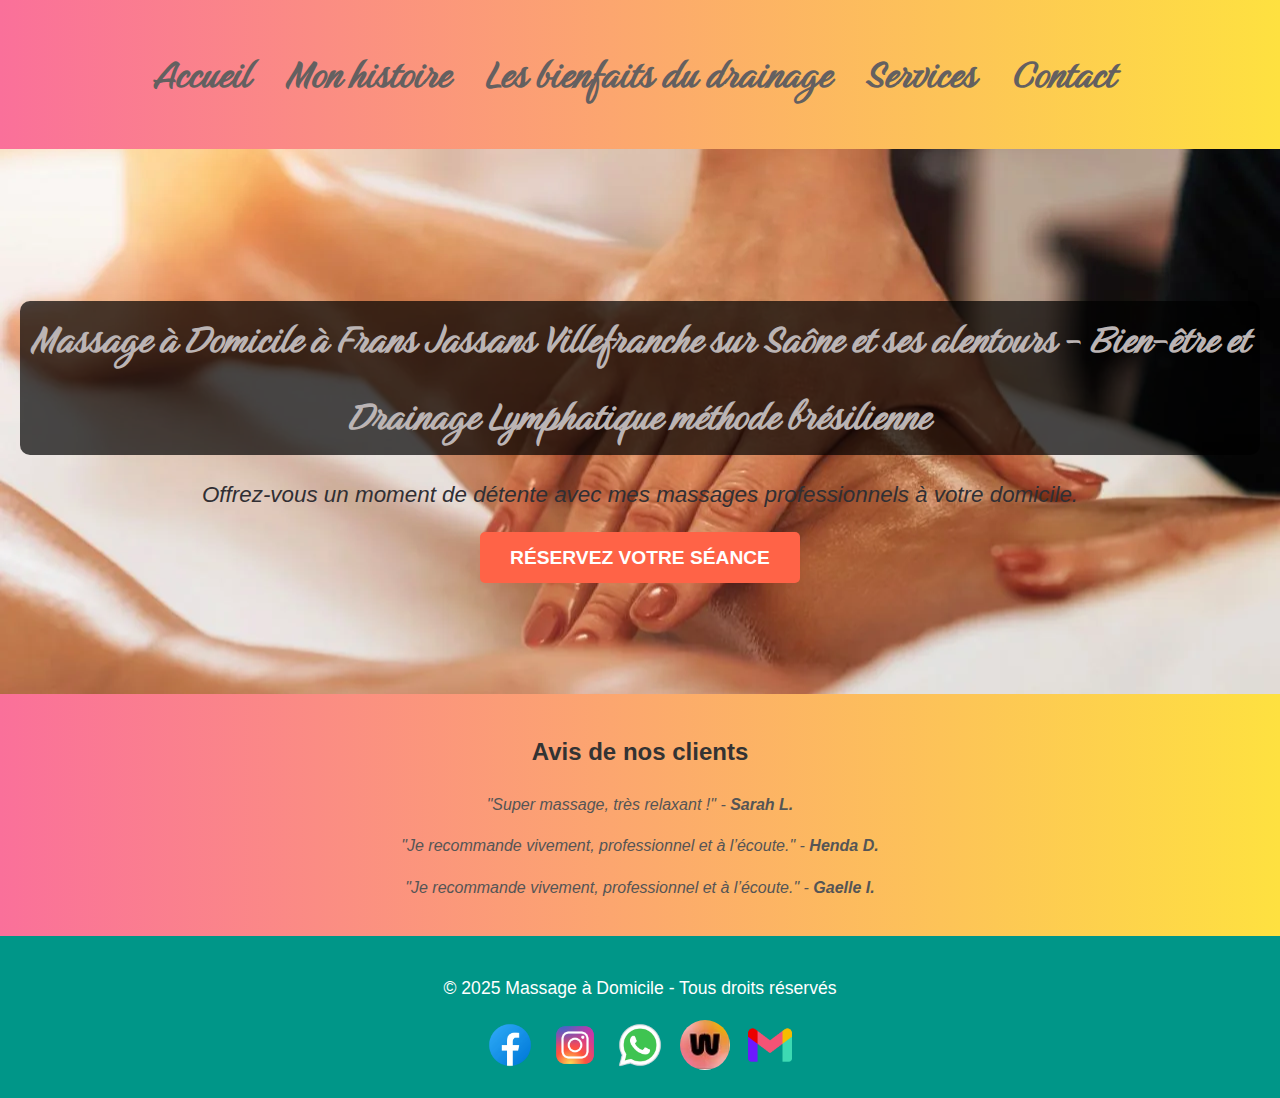
==== commit defab315: "Avis" ====
--- a/mon-site/index.html
+++ b/mon-site/index.html
@@ -4,7 +4,8 @@
 <head>
     <meta charset="UTF-8">
     <meta name="viewport" content="width=device-width, initial-scale=1.0">
-    <meta description="massage à domicile Frans Jassans Villefranche sur saône drainage lymphatique relaxation ">
+    <meta name="description"
+        content="massage à domicile Frans Jassans Villefranche sur saône drainage lymphatique relaxation ">
     <title>Massage à Domicile - Drainage Lymphatique Frans Jassans Villefranche</title>
     <link rel="preconnect" href="https://fonts.googleapis.com">
     <link rel="preconnect" href="https://fonts.gstatic.com" crossorigin>
@@ -44,7 +45,8 @@
         <h2>Avis de nos clients</h2>
         <div class="avis">
             <p>"Super massage, très relaxant !" - <strong>Sarah L.</strong></p>
-            <p>"Je recommande vivement, professionnel et à l’écoute." - <strong>Marc D.</strong></p>
+            <p>"Je recommande vivement, professionnel et à l’écoute." - <strong>Henda D.</strong></p>
+            <p>"Je recommande vivement, professionnel et à l’écoute." - <strong>Gaelle I.</strong></p>
         </div>
     </section>
 
--- a/mon-site/css/style.css
+++ b/mon-site/css/style.css
@@ -1,9 +1,18 @@
+#bienfaits .btn,
+#hero .btn,
+#story .btn,
+a.btn,
+form button {
+    background-color: tomato;
+    transition: background-color .3s;
+    color: #fff
+}
+
 #bienfaits h1,
 #hero h1,
 .birthstone-regular,
 nav ul li a {
-    font-style: normal;
-    font-family: Birthstone, serif
+    font-style: normal
 }
 
 #bienfaits h1,
@@ -14,6 +23,7 @@
     font-family: Birthstone, serif
 }
 
+#bienfaits p,
 #hero p,
 #story p {
     margin-bottom: 30px
@@ -33,7 +43,8 @@
 
 #contact,
 #services {
-    padding: 60px 20px
+    padding: 60px 20px;
+    background-image: linear-gradient(to top, #cfd9df 0, #e2ebf0 100%)
 }
 
 #contact,
@@ -43,8 +54,7 @@
 
 #services,
 form {
-    background-color: #fff;
-    box-shadow: 0 4px 6px rgba(0, 0, 0, .1)
+    background-color: #fff
 }
 
 .benefit,
@@ -68,8 +78,7 @@
 footer,
 header {
     padding: 20px 0;
-    color: #fff;
-    text-align: center
+    color: #fff
 }
 
 .service-item .btn,
@@ -90,6 +99,15 @@
     text-align: center
 }
 
+#bienfaits p,
+#bio,
+#story h1,
+#story p {
+    text-align: justify;
+    text-shadow: 2px 2px 4px rgba(0, 0, 0, .6);
+    padding: 1rem
+}
+
 footer a:hover,
 nav ul li a:hover {
     text-decoration: underline
@@ -163,15 +181,12 @@
 #hero .btn,
 #story .btn,
 a.btn {
-    background-color: tomato;
-    color: #fff;
     padding: 15px 30px;
     font-size: 1.2rem;
     border-radius: 5px;
     text-decoration: none;
     text-transform: uppercase;
-    font-weight: 700;
-    transition: background-color .3s
+    font-weight: 700
 }
 
 #story {
@@ -184,10 +199,7 @@
     color: #b9b4b4;
     font-style: normal;
     background: rgba(7, 7, 7, .3);
-    border-radius: 5px;
-    text-align: justify;
-    text-shadow: 2px 2px 4px rgba(0, 0, 0, .6);
-    padding: 1rem
+    border-radius: 5px
 }
 
 #bienfaits p,
@@ -202,9 +214,6 @@
     line-height: 1.8;
     color: #dbdbe1;
     font-family: 'Playfair Display', serif;
-    text-align: justify;
-    text-shadow: 2px 2px 4px rgba(0, 0, 0, .6);
-    padding: 1rem;
     border-radius: 5px
 }
 
@@ -249,10 +258,6 @@
     background: url('../images/4_saisons.webp') center/cover no-repeat fixed
 }
 
-#bienfaits p {
-    margin-bottom: 30px
-}
-
 #services h2 {
     font-size: 2.5rem;
     color: #009688;
@@ -260,7 +265,7 @@
 }
 
 .service-item {
-    background-color: #f9f9f9;
+    background-image: linear-gradient(to top, #fad0c4 0, #ffd1ff 100%);
     padding: 20px;
     box-shadow: 0 2px 4px rgba(0, 0, 0, .1);
     margin-bottom: 30px;
@@ -300,7 +305,8 @@
 form {
     max-width: 600px;
     margin: 0 auto;
-    padding: 30px
+    padding: 30px;
+    background-image: linear-gradient(to top, #ff9a9e 0, #fecfef 99%, #fecfef 100%)
 }
 
 form button,
@@ -315,11 +321,8 @@
 }
 
 form button {
-    background-color: tomato;
-    color: #fff;
     border: none;
-    cursor: pointer;
-    transition: background-color .3s
+    cursor: pointer
 }
 
 form button:focus,
